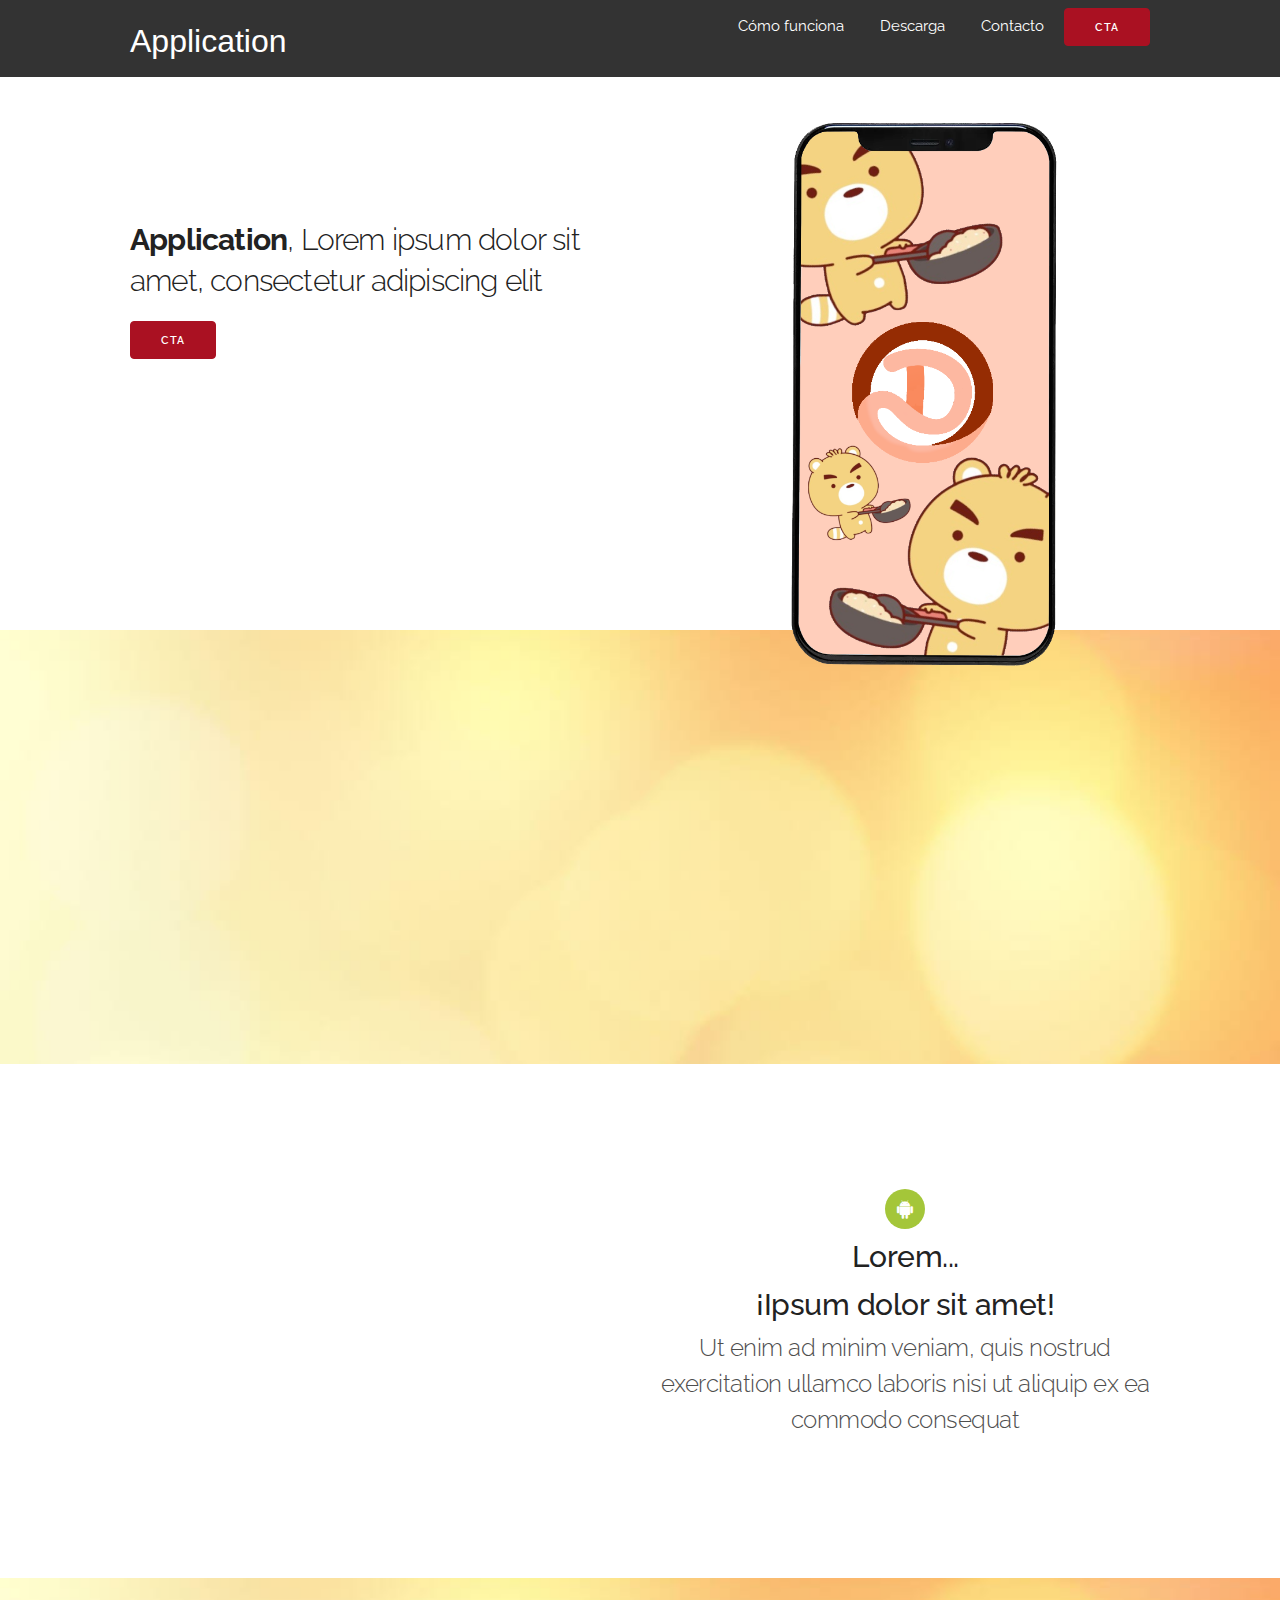
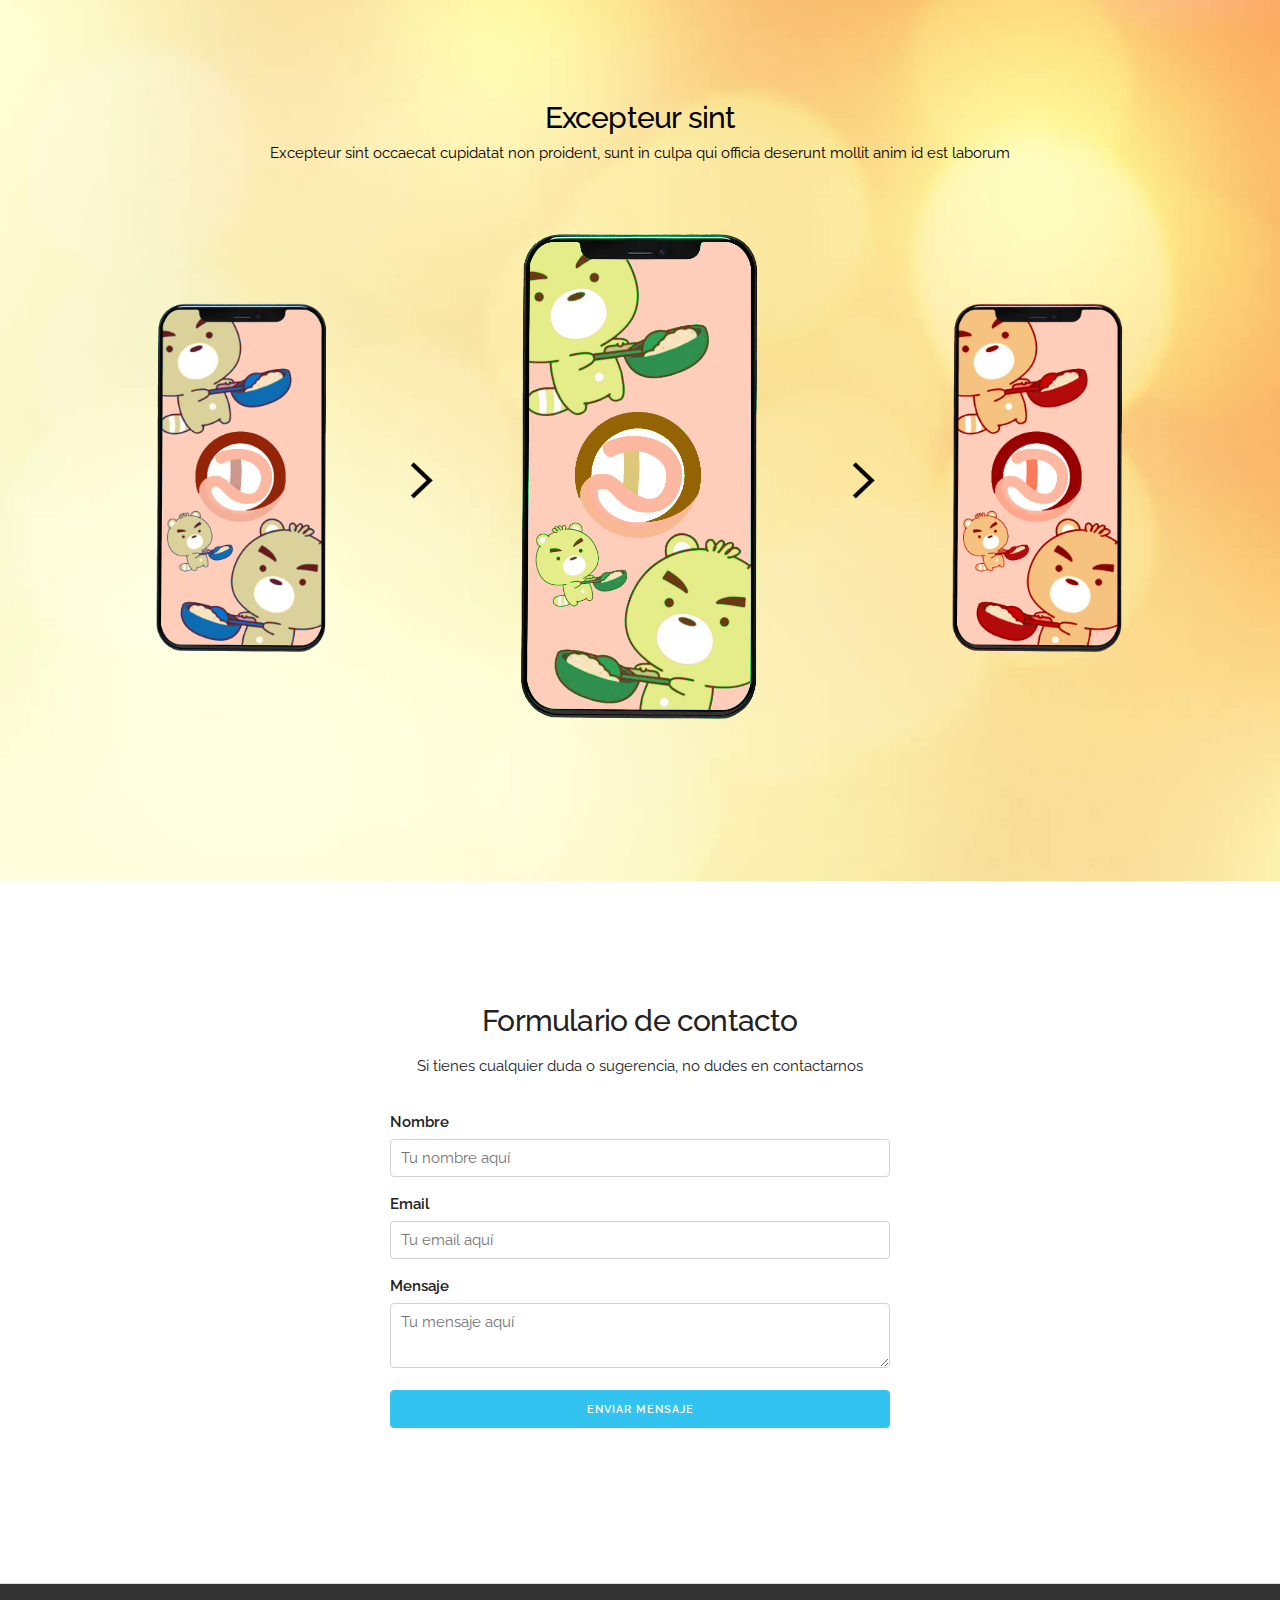
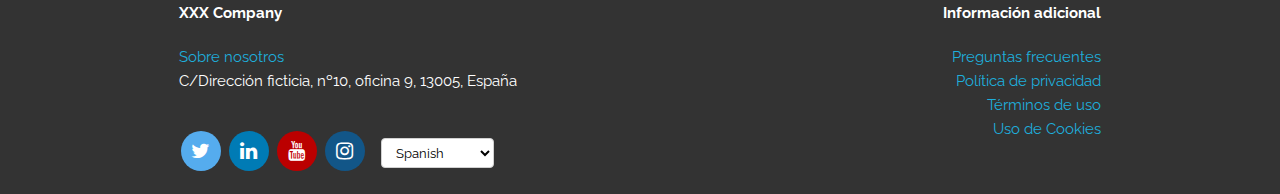
==== index.html @ 0161ed5a "chore: added first version of landing template" ====
<!DOCTYPE html>
<html lang="es">
  <head>
    <meta charset="utf-8">
    <title>Application</title>
    <meta name="description" content="application name">
    <meta name="author" content="laugutierrez">
    <meta name="viewport" content="width=device-width, initial-scale=1">
    <link href="//fonts.googleapis.com/css?family=Raleway:400,300,600" rel="stylesheet" type="text/css">
    <link href="http://fonts.cdnfonts.com/css/futura" rel="stylesheet">
    <link rel="stylesheet" href="https://cdnjs.cloudflare.com/ajax/libs/font-awesome/4.7.0/css/font-awesome.min.css">
    <link rel="stylesheet" href="css/normalize.css">
    <link rel="stylesheet" href="css/skeleton.css">
    <link rel="stylesheet" href="css/custom.css">
    <link rel="icon" type="image/png" href="images/favicon.png">
  </head>
  <body>

    <div id="header-section"></div>

    <div id="hero-section" class="section hero">
      <div class="container">
        <div class="row">
          <div class="one-half column">
            <h4 class="hero-heading">
              <strong>Application</strong>, Lorem ipsum dolor sit amet, consectetur adipiscing elit
            </h4>
            <a class="button button-primary" href="https://play.google.com/store">CTA</a>
          </div>
          <div class="one-half column">
            <img class="phone" src="images/hero_screen.png">
          </div>
        </div>
      </div>
    </div>
    
    <div id="features-section" class="section features">
      <div class="container">
        <div class="row">
          <div class="one-third column feature bottom-top-animation">
            <h2 class="feature-number">
              <strong>1</strong>
            </h2>
            <h5 class="feature-heading">
              Lorem ipsum dolor sit amet
            </h5>
            <p class="feature-description">
              Lorem ipsum dolor sit amet, consectetur adipiscing elit, sed do eiusmod tempor incididunt ut labore et dolore magna
              aliqua
            </p>
          </div>
          <div class="one-third column feature bottom-top-animation">
            <h2 class="feature-number">
              <strong>2</strong>
            </h2>
            <h5 class="feature-heading">
              Consectetur adipiscing elit
            </h5>
            <p class="feature-description">
              Ut enim ad minim veniam, quis nostrud exercitation ullamco laboris nisi ut aliquip ex ea commodo consequat
            </p>
          </div>
          <div class="one-third column feature bottom-top-animation">
            <h2 class="feature-number">
              <strong>3</strong>
            </h2>
            <h5 class="feature-heading">
              Ut enim ad minim veniam
            </h5>
            <p class="feature-description">
              Duis aute irure dolor in reprehenderit in voluptate velit esse cillum dolore eu fugiat nulla pariatur
            </p>
          </div>
        </div>
      </div>
    </div>

    <div id="install-section" class="section install">
      <div class="container">
        <div class="row">
          <div class="one-half column bottom-top-animation">
            <img class="install-qr" src="images/install_qr.png">
          </div>
          <div class="one-half column">
            <a class="fa fa-android"></a>
            <h5 class="install-heading">
              Lorem...
            </h5>
            <h5 class="install-heading">
              ¡Ipsum dolor sit amet!
            </h5>
            <h5 class="install-description">
              Ut enim ad minim veniam, quis nostrud exercitation ullamco laboris nisi ut aliquip ex ea commodo consequat
            </h5>
          </div>
        </div>
      </div>
    </div>

    <div id="demo-section" class="section demo-images">
      <div class="container">
        <h4 class="demo-images-heading">Excepteur sint</h4>
        <p class="demo-images-description">
          Excepteur sint occaecat cupidatat non proident, sunt in culpa qui officia deserunt mollit anim id est laborum
        </p>
        <div class="row">
          <div class="three columns">
            <img class="u-max-full-width" src="images/screenshot_1.png">
          </div>
          <div class="one column">
            <img class="arrow-icon" src="images/arrow_icon.png">
          </div>
          <div class="four columns">
            <img class="u-max-full-width" src="images/screenshot_2.png">
          </div>
          <div class="one column">
            <img class="arrow-icon" src="images/arrow_icon.png">
          </div>
          <div class="three columns">
            <img class="u-max-full-width" src="images/screenshot_3.png">
          </div>
        </div>
      </div>
    </div>
    
    <div id="contact-section" class="section contact">
      <div class="container">
        <h4 class="contact-heading">
          Formulario de contacto
        </h4>
        <p class="contact-description">
          Si tienes cualquier duda o sugerencia, no dudes en contactarnos
        </p>
        <form id="contact-form" action="" method="post" class="contact-form">
          <label for="name">Nombre</label>
          <input id="name" type="text" name="name" placeholder="Tu nombre aquí" maxlength="100" required>
      
          <label for="email">Email</label>
          <input id="email" type="email" name="email" placeholder="Tu email aquí" required>
      
          <label for="message">Mensaje</label>
          <textarea id="message" name="message" placeholder="Tu mensaje aquí" maxlength="255" required></textarea>

          <p id="contact-form-success-message" class="alert alert-success display-none">
            <strong>¡Gracias por contactar!</strong> Te contestaremos en un plazo máximo de 48 horas.
          </p>
          <p id="contact-form-error-message" class="alert alert-error display-none">
            <strong>¡Ups!</strong> Se ha producido un error al enviar el formulario de contacto, prueba de nuevo.
          </p>
          <input class="button-primary" type="submit" value="Enviar mensaje" />
        </form>
      </div>
    </div>

    <div id="footer-section"></div>

    <script src="https://code.jquery.com/jquery-3.6.0.min.js" integrity="sha256-/xUj+3OJU5yExlq6GSYGSHk7tPXikynS7ogEvDej/m4=" crossorigin="anonymous"></script>
    <script src="./js/common.js"></script>
    <script src="./js/index.js"></script>
    <script>
      $(document).ready(function() {registerEvents(); loadHtml();});
    </script>

  </body>
</html>
---- css/skeleton.css ----
/*
* Skeleton V2.0.4
* Copyright 2014, Dave Gamache
* www.getskeleton.com
* Free to use under the MIT license.
* http://www.opensource.org/licenses/mit-license.php
* 12/29/2014
*/


/* Table of contents
––––––––––––––––––––––––––––––––––––––––––––––––––
- Grid
- Base Styles
- Typography
- Links
- Buttons
- Forms
- Lists
- Code
- Tables
- Spacing
- Utilities
- Clearing
- Media Queries
*/


/* Grid
–––––––––––––––––––––––––––––––––––––––––––––––––– */
.container {
  position: relative;
  width: 100%;
  max-width: 1020px;
  margin: 0 auto;
  padding: 0 20px;
  box-sizing: border-box; }
.column,
.columns {
  width: 100%;
  float: left;
  box-sizing: border-box; }

/* For devices larger than 400px */
@media (min-width: 400px) {
  .container {
    width: 85%;
    padding: 0; }
}

/* For devices larger than 550px */
@media (min-width: 550px) {
  .container {
    width: 80%; }
  .column,
  .columns {
    margin-left: 4%; }
  .column:first-child,
  .columns:first-child {
    margin-left: 0; }

  .one.column,
  .one.columns                    { width: 4.66666666667%; }
  .two.columns                    { width: 13.3333333333%; }
  .three.columns                  { width: 22%;            }
  .four.columns                   { width: 30.6666666667%; }
  .five.columns                   { width: 39.3333333333%; }
  .six.columns                    { width: 48%;            }
  .seven.columns                  { width: 56.6666666667%; }
  .eight.columns                  { width: 65.3333333333%; }
  .nine.columns                   { width: 74.0%;          }
  .ten.columns                    { width: 82.6666666667%; }
  .eleven.columns                 { width: 91.3333333333%; }
  .twelve.columns                 { width: 100%; margin-left: 0; }

  .one-third.column               { width: 30.6666666667%; }
  .two-thirds.column              { width: 65.3333333333%; }

  .one-half.column                { width: 48%; }

  /* Offsets */
  .offset-by-one.column,
  .offset-by-one.columns          { margin-left: 8.66666666667%; }
  .offset-by-two.column,
  .offset-by-two.columns          { margin-left: 17.3333333333%; }
  .offset-by-three.column,
  .offset-by-three.columns        { margin-left: 26%;            }
  .offset-by-four.column,
  .offset-by-four.columns         { margin-left: 34.6666666667%; }
  .offset-by-five.column,
  .offset-by-five.columns         { margin-left: 43.3333333333%; }
  .offset-by-six.column,
  .offset-by-six.columns          { margin-left: 52%;            }
  .offset-by-seven.column,
  .offset-by-seven.columns        { margin-left: 60.6666666667%; }
  .offset-by-eight.column,
  .offset-by-eight.columns        { margin-left: 69.3333333333%; }
  .offset-by-nine.column,
  .offset-by-nine.columns         { margin-left: 78.0%;          }
  .offset-by-ten.column,
  .offset-by-ten.columns          { margin-left: 86.6666666667%; }
  .offset-by-eleven.column,
  .offset-by-eleven.columns       { margin-left: 95.3333333333%; }

  .offset-by-one-third.column,
  .offset-by-one-third.columns    { margin-left: 34.6666666667%; }
  .offset-by-two-thirds.column,
  .offset-by-two-thirds.columns   { margin-left: 69.3333333333%; }

  .offset-by-one-half.column,
  .offset-by-one-half.columns     { margin-left: 52%; }

}


/* Base Styles
–––––––––––––––––––––––––––––––––––––––––––––––––– */
/* NOTE
html is set to 62.5% so that all the REM measurements throughout Skeleton
are based on 10px sizing. So basically 1.5rem = 15px :) */
html {
  font-size: 62.5%; }
body {
  font-size: 1.5em; /* currently ems cause chrome bug misinterpreting rems on body element */
  line-height: 1.6;
  font-weight: 400;
  font-family: "Raleway", "HelveticaNeue", "Helvetica Neue", Helvetica, Arial, sans-serif;
  color: #222; }


/* Typography
–––––––––––––––––––––––––––––––––––––––––––––––––– */
h1, h2, h3, h4, h5, h6 {
  margin-top: 0;
  margin-bottom: 2rem;
  font-weight: 300; }
h1 { font-size: 4.0rem; line-height: 1.2;  letter-spacing: -.1rem;}
h2 { font-size: 3.6rem; line-height: 1.25; letter-spacing: -.1rem; }
h3 { font-size: 3.0rem; line-height: 1.3;  letter-spacing: -.1rem; }
h4 { font-size: 2.4rem; line-height: 1.35; letter-spacing: -.08rem; }
h5 { font-size: 1.8rem; line-height: 1.5;  letter-spacing: -.05rem; }
h6 { font-size: 1.5rem; line-height: 1.6;  letter-spacing: 0; }

/* Larger than phablet */
@media (min-width: 550px) {
  h1 { font-size: 5.0rem; }
  h2 { font-size: 4.2rem; }
  h3 { font-size: 3.6rem; }
  h4 { font-size: 3.0rem; }
  h5 { font-size: 2.4rem; }
  h6 { font-size: 1.5rem; }
}

p {
  margin-top: 0; }


/* Links
–––––––––––––––––––––––––––––––––––––––––––––––––– */
a {
  color: #1EAEDB; }
a:hover {
  color: #0FA0CE; }


/* Buttons
–––––––––––––––––––––––––––––––––––––––––––––––––– */
.button,
button,
input[type="submit"],
input[type="reset"],
input[type="button"] {
  display: inline-block;
  height: 38px;
  padding: 0 30px;
  color: #555;
  text-align: center;
  font-size: 11px;
  font-weight: 600;
  line-height: 38px;
  letter-spacing: .1rem;
  text-transform: uppercase;
  text-decoration: none;
  white-space: nowrap;
  background-color: transparent;
  border-radius: 4px;
  border: 1px solid #bbb;
  cursor: pointer;
  box-sizing: border-box; }
.button:hover,
button:hover,
input[type="submit"]:hover,
input[type="reset"]:hover,
input[type="button"]:hover,
.button:focus,
button:focus,
input[type="submit"]:focus,
input[type="reset"]:focus,
input[type="button"]:focus {
  color: #333;
  border-color: #888;
  outline: 0; }
.button.button-primary,
button.button-primary,
input[type="submit"].button-primary,
input[type="reset"].button-primary,
input[type="button"].button-primary {
  color: #FFF;
  background-color: #33C3F0;
  border-color: #33C3F0; }
.button.button-primary:hover,
button.button-primary:hover,
input[type="submit"].button-primary:hover,
input[type="reset"].button-primary:hover,
input[type="button"].button-primary:hover,
.button.button-primary:focus,
button.button-primary:focus,
input[type="submit"].button-primary:focus,
input[type="reset"].button-primary:focus,
input[type="button"].button-primary:focus {
  color: #FFF;
  background-color: #1EAEDB;
  border-color: #1EAEDB; }


/* Forms
–––––––––––––––––––––––––––––––––––––––––––––––––– */
input[type="email"],
input[type="number"],
input[type="search"],
input[type="text"],
input[type="tel"],
input[type="url"],
input[type="password"],
textarea,
select {
  height: 38px;
  padding: 6px 10px; /* The 6px vertically centers text on FF, ignored by Webkit */
  background-color: #fff;
  border: 1px solid #D1D1D1;
  border-radius: 4px;
  box-shadow: none;
  box-sizing: border-box; }
/* Removes awkward default styles on some inputs for iOS */
input[type="email"],
input[type="number"],
input[type="search"],
input[type="text"],
input[type="tel"],
input[type="url"],
input[type="password"],
textarea {
  -webkit-appearance: none;
     -moz-appearance: none;
          appearance: none; }
textarea {
  min-height: 65px;
  padding-top: 6px;
  padding-bottom: 6px; }
input[type="email"]:focus,
input[type="number"]:focus,
input[type="search"]:focus,
input[type="text"]:focus,
input[type="tel"]:focus,
input[type="url"]:focus,
input[type="password"]:focus,
textarea:focus,
select:focus {
  border: 1px solid #33C3F0;
  outline: 0; }
label,
legend {
  display: block;
  margin-bottom: .5rem;
  font-weight: 600; }
fieldset {
  padding: 0;
  border-width: 0; }
input[type="checkbox"],
input[type="radio"] {
  display: inline; }
label > .label-body {
  display: inline-block;
  margin-left: .5rem;
  font-weight: normal; }


/* Lists
–––––––––––––––––––––––––––––––––––––––––––––––––– */
ul {
  list-style: circle inside; }
ol {
  list-style: decimal inside; }
ol, ul {
  padding-left: 0;
  margin-top: 0; }
ul ul,
ul ol,
ol ol,
ol ul {
  margin: 1.5rem 0 1.5rem 3rem;
  font-size: 90%; }
li {
  margin-bottom: 1rem; }


/* Code
–––––––––––––––––––––––––––––––––––––––––––––––––– */
code {
  padding: .2rem .5rem;
  margin: 0 .2rem;
  font-size: 90%;
  white-space: nowrap;
  background: #F1F1F1;
  border: 1px solid #E1E1E1;
  border-radius: 4px; }
pre > code {
  display: block;
  padding: 1rem 1.5rem;
  white-space: pre; }


/* Tables
–––––––––––––––––––––––––––––––––––––––––––––––––– */
th,
td {
  padding: 12px 15px;
  text-align: left;
  border-bottom: 1px solid #E1E1E1; }
th:first-child,
td:first-child {
  padding-left: 0; }
th:last-child,
td:last-child {
  padding-right: 0; }


/* Spacing
–––––––––––––––––––––––––––––––––––––––––––––––––– */
button,
.button {
  margin-bottom: 1rem; }
input,
textarea,
select,
fieldset {
  margin-bottom: 1.5rem; }
pre,
blockquote,
dl,
figure,
table,
p,
ul,
ol,
form {
  margin-bottom: 2.5rem; }


/* Utilities
–––––––––––––––––––––––––––––––––––––––––––––––––– */
.u-full-width {
  width: 100%;
  box-sizing: border-box; }
.u-max-full-width {
  max-width: 100%;
  box-sizing: border-box; }
.u-pull-right {
  float: right; }
.u-pull-left {
  float: left; }


/* Misc
–––––––––––––––––––––––––––––––––––––––––––––––––– */
hr {
  margin-top: 3rem;
  margin-bottom: 3.5rem;
  border-width: 0;
  border-top: 1px solid #E1E1E1; }


/* Clearing
–––––––––––––––––––––––––––––––––––––––––––––––––– */

/* Self Clearing Goodness */
.container:after,
.row:after,
.u-cf {
  content: "";
  display: table;
  clear: both; }


/* Media Queries
–––––––––––––––––––––––––––––––––––––––––––––––––– */
/*
Note: The best way to structure the use of media queries is to create the queries
near the relevant code. For example, if you wanted to change the styles for buttons
on small devices, paste the mobile query code up in the buttons section and style it
there.
*/


/* Larger than mobile */
@media (min-width: 400px) {}

/* Larger than phablet (also point when grid becomes active) */
@media (min-width: 550px) {}

/* Larger than tablet */
@media (min-width: 750px) {}

/* Larger than desktop */
@media (min-width: 1000px) {}

/* Larger than Desktop HD */
@media (min-width: 1200px) {}
---- css/custom.css ----
.button {
  background-color: #A12 !important;
  border-color: #A12 !important;
}
.section {
  padding: 5rem 0 5rem;
  text-align: center;
}
.display-none {
  display: none !important;
}
.alert {
  display: block;
  padding: 20px;
  border-left: 5px solid;
}
.alert-success {
  background-color: #D5F5E3;
  border-left-color: #2ECC71;
  color: #2ECC71;
}

.alert-error {
  background-color: #F2D7D5;
  border-left-color: #C0392B;
  color: #C0392B;
}
header {
  background-color: #333;
}
.header-install-button {
  display: none;
}
.sticky {
  position: fixed;
  top: 0;
  width: 100%;
  z-index: 1000;
}
.hero, .about-us, .privacy, .terms, .faqs, .cookies {
  margin-top: 8rem;
}
.header-logo {
  display: inline-block;
  font-family: 'Futura', sans-serif;
  font-size: 24px;
  color: #ffffff;
  margin-top: 16px;
  cursor: pointer;
}
nav ul {
  list-style-type: none;
  margin: 0;
  padding: 0;
  overflow: hidden;
  position: -webkit-sticky;
  position: sticky;
  top: 0;
  right: 0;
  text-align: center;
}
nav ul li {
  margin-bottom: 0px;
  height: 52px;
  display: inline-flex;
  justify-content: center;
  align-items: center;
}
nav ul li a {
  display: block;
  color: white;
  text-align: center;
  padding: 14px 16px;
  text-decoration: none;
}
nav ul li a:hover {
  background-color: #111;
  color: #FFFFFF;
}
.nav-menu-link {
  display: none;
}
.nav-menu-link-vertical {
  display: block;
  text-align: center;
}
.nav-hamburguer {
  cursor: pointer;
}
.hero a.button {
  margin-top: 2rem;
}
.phone {
  position: relative;
  max-width: 80%;
  margin: 3rem auto -12rem;
}
.install img {
  max-width: 250px;
}
.features {
  background-image: url('../images/background.jpg');
  background-size: cover;
  color: #000;
  padding-bottom: 5rem;
}
.feature-number {
  margin-bottom: .5rem;
  /* color: #11DFC7;*/
  color: #A12;
}
.feature-heading {
  font-weight: 500;
  margin-bottom: .3rem;
}
.feature-description {
  opacity: .8;
  font-weight: 300;
}
.install-heading {
  font-weight: 500;
  margin-bottom: .3rem;
}
.install-description {
  opacity: .8;
  font-weight: 300;
}
.contact {
  border-bottom: 1px solid #ddd;
  text-align: center;
}
.contact-form {
  max-width: 500px;
  margin: auto;
  padding: 20px;
  background: #ffffff;
  text-align: left;
}
.contact-form input,
.contact-form textarea {
  width: 100%;
}
.contact-heading {
  font-weight: 500;
  margin-bottom: 1.2rem;
}
.contact-description {
  margin-bottom: 1.2rem;
}
.demo-images {
  background-image: url('../images/background.jpg');
  background-size: cover;
  color: #000;
}
.demo-images-heading {
  font-weight: 500;
  margin-bottom: .3rem;
}
.demo-images-description {
  margin-bottom: 4rem;
}
.arrow-icon {
  width: 40px;
  height: 40px;
  transform: rotate(90deg);
  cursor: pointer;
}
footer {
  background-color: #333;
  color: #FFFFFF;
  min-height: 20rem;
  display: flex;
  align-items: center;
  padding-bottom: 2rem;
}
footer a {
  cursor: pointer;
  text-decoration: none;
}
footer h6 {
  margin-top: 2rem;
}
.fa {
  padding: 10px;
  font-size: 20px;
  width: 20px;
  text-align: center;
  text-decoration: none;
  margin: 5px 2px;
  border-radius: 50%;
}
.fa-twitter {
  background: #55ACEE;
  color: white;
}
.fa-linkedin {
  background: #007bb5;
  color: white;
}
.fa-youtube {
  background: #bb0000;
  color: white;
}
.fa-instagram {
  background: #125688;
  color: white;
}
.fa-android {
  background: #a4c639;
  color: white;
}
.bottom-top-animation {
  position: relative;
  transform: translateY(150px);
  opacity: 0;
  transition: 1s all ease;
}
.bottom-top-animation.active {
  transform: translateY(0);
  opacity: 1;
}
.justified {
  text-align: justify;
  text-justify: inter-word;
}

.faqs-answer {
  display: none;
  background: #e5e5e5;
  width: 100%;
  border: 1px solid #d0d0d0;
}

.faqs-answer p {
  font-size: 13px;
  line-height: 17px;
  margin: 20px;
  text-align: start !important;
}

#faqs a.active {
  font-weight: bold;
}

.faqs-question {
  text-decoration: none;
  color: #333;
  font-size: 13px;
  padding: 1rem 0rem 1rem 0rem;
  line-height: 20px;
  display: block;
  border: 1px solid #d0d0d0;
  width: 100%;
  margin-bottom: -1px;
  text-align: start !important;
}

.fa-plus {
  color: #5ec4cd;
  font-size: 10px;
}

.fa-minus {
  color: #5ec4cd;
  font-size: 10px;
}

.team-member {
  max-width: 200px;
}

.translation-select {
  margin-left: 0;
  margin-top: 2rem;
  color: #000000;
  height: 30px !important;
  font-size: 13px;
}

.card {
  box-shadow: 0 4px 8px 0 rgba(0, 0, 0, 0.2);
  transition: 0.3s;
  border-radius: 10px;
  margin-bottom: 2rem;
}

.card:hover {
  box-shadow: 0 8px 16px 0 rgba(0, 0, 0, 0.2);
}

.card-image{
  width: 100%;
  border-radius: 10px 10px 0px 0px;
}

.card-content {
  padding: 2px 16px;
}

@media (min-width: 550px) {
  .section {
    padding: 7rem 0 7rem;
  }
  .demo-images .row {
    display: flex;
    align-items: center;
  }
  .arrow-icon {
    transform: rotate(0deg);
  }
  .header-logo {
    display: inline-block;
    font-size: 32px;
    margin-bottom: 10px;
  }
  .hero {
    padding-bottom: 12rem;
    text-align: left;
    height: 165px;
    margin-top: 6rem;
  }
  .about-us, .privacy, .terms, .faqs, .cookies {
    margin-top: 6rem;
  }
  .hero a.button {
    margin-top: 0;
  }
  .phone {
    position: absolute;
    top: -7rem;
    right: 3rem;
    max-height: 362px;
    z-index: 3;
  }
  .hero-heading, .install-heading, demo-images-heading, contact-heading{
    font-size: 2.4rem;
  }
  .text-align-start {
    text-align: start;
  }
  .text-align-end {
    text-align: end;
  }
  .text-align-center {
    text-align: center;
  }
  footer h6 {
    margin-top: 1rem;
  }
  footer {
    padding-bottom: 1rem;
  }
  .card {
    margin-bottom: 0;
  }
}

@media (min-width: 875px) {
  .hero {
    height: 190px;
    margin-top: 0rem;
    padding: 16rem 0 14rem;
  }
  .about-us, .privacy, .terms, .faqs, .cookies {
    margin-top: 0rem;
  }
  .hero-heading, .install-heading, demo-images-heading, contact-heading{
    font-size: 2.6rem;
  }
  .header-install-button {
    display: inline-block;
  }
  .nav-menu-link {
    display: inline-block;
  }
  .nav-hamburguer {
    display: none;
  }
  .section {
    padding: 10rem 0 10rem;
  }
  .section-description {
    max-width: 60%;
    margin-left: auto;
    margin-right: auto;
  }
  .phone {
    top: -14rem;
    right: 5rem;
    max-height: 510px;
  }
  .demo-images {
    padding: 15rem 0 8rem;
  }
  .text-align-start {
    text-align: start;
  }
  .text-align-end {
    text-align: end;
  }
  .team-member {
    max-width: 300px;
  }
  .translation-select {
    margin-left: 10px;
    margin-bottom: 0 !important;
  }
}

@media (min-width: 1000px) {
  .section {
    padding: 12rem 0 12rem;
  }
  .hero {
    padding: 22rem 0;
    margin-top: 0rem;
  }
  .about-us, .privacy, .terms, .faqs, .cookies {
    margin-top: 0rem;
  }
  .hero-heading, .install-heading, demo-images-heading, contact-heading{
    font-size: 3.0rem;
  }
  .phone {
    top: -16rem;
    max-height: 615px;
  }
  .text-align-start {
    text-align: start;
  }
  .text-align-end {
    text-align: end;
  }
  .team-member {
    max-width: 400px;
  }
}
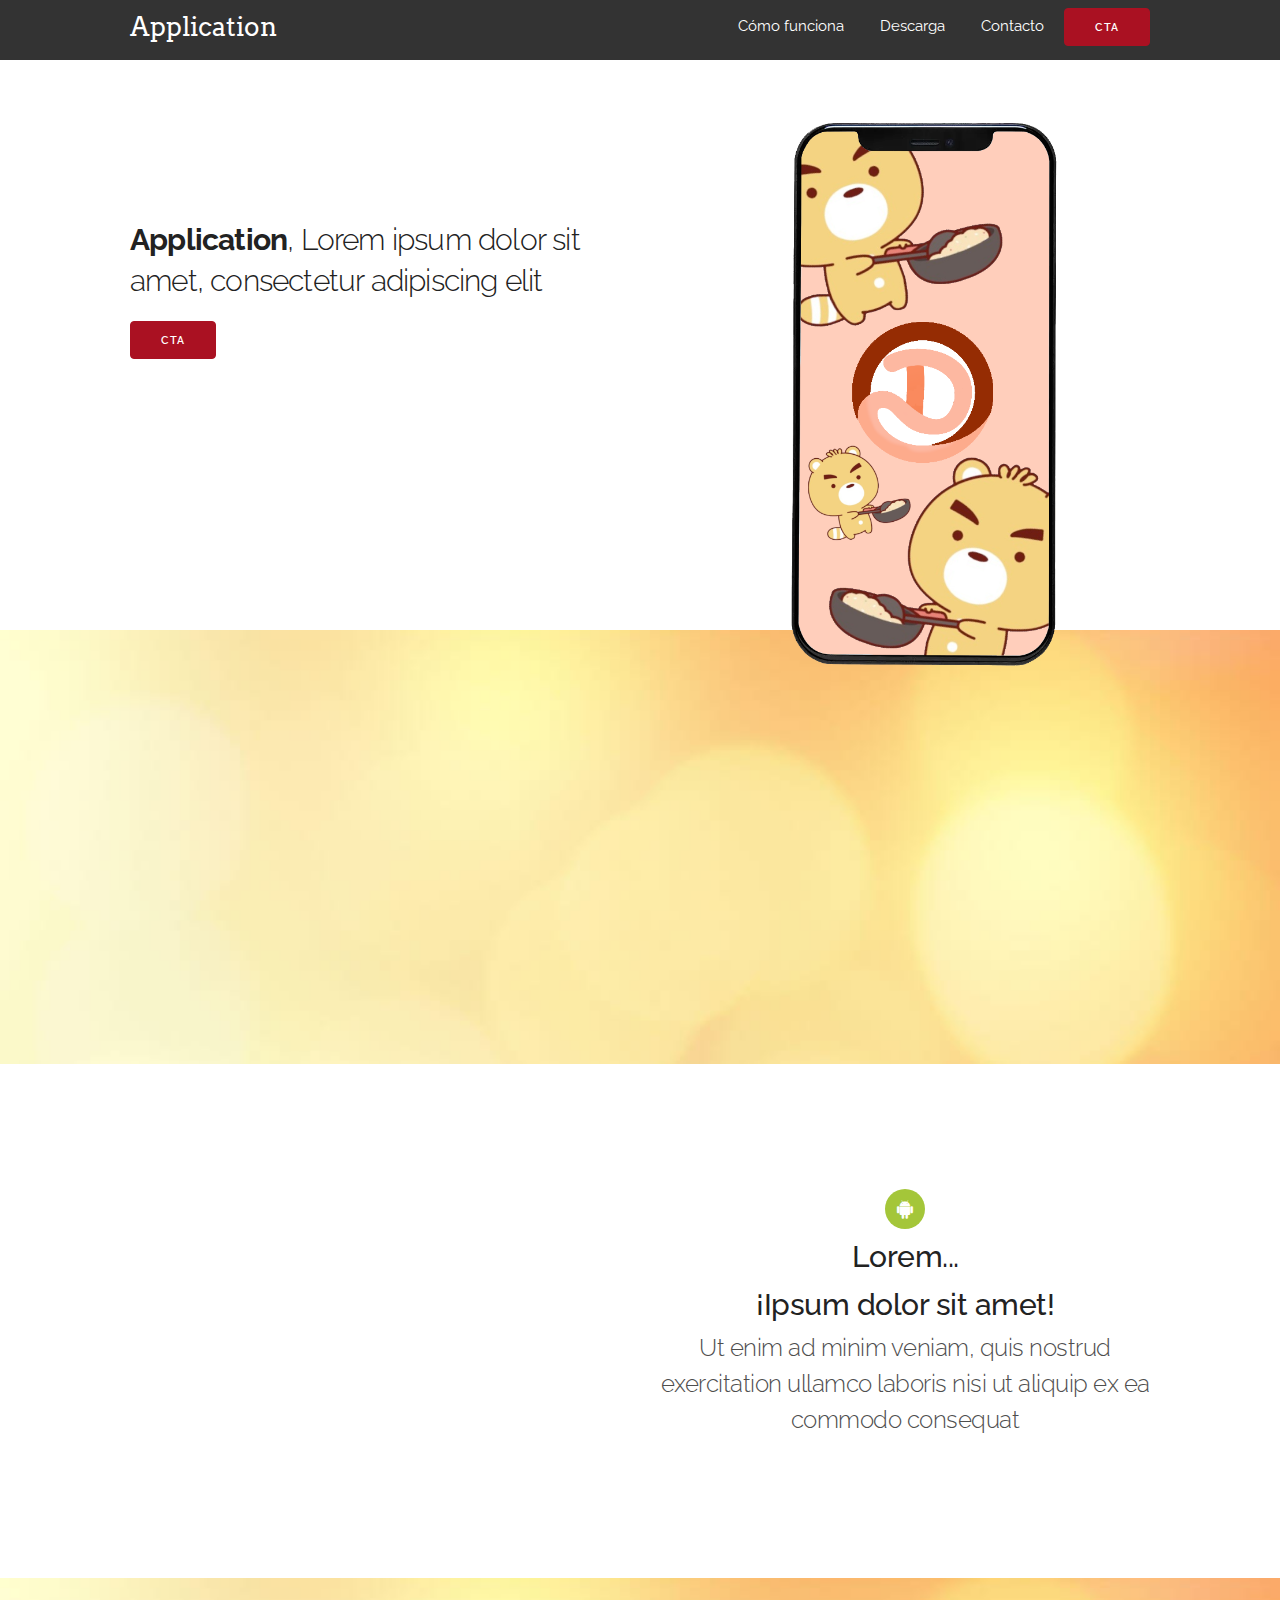
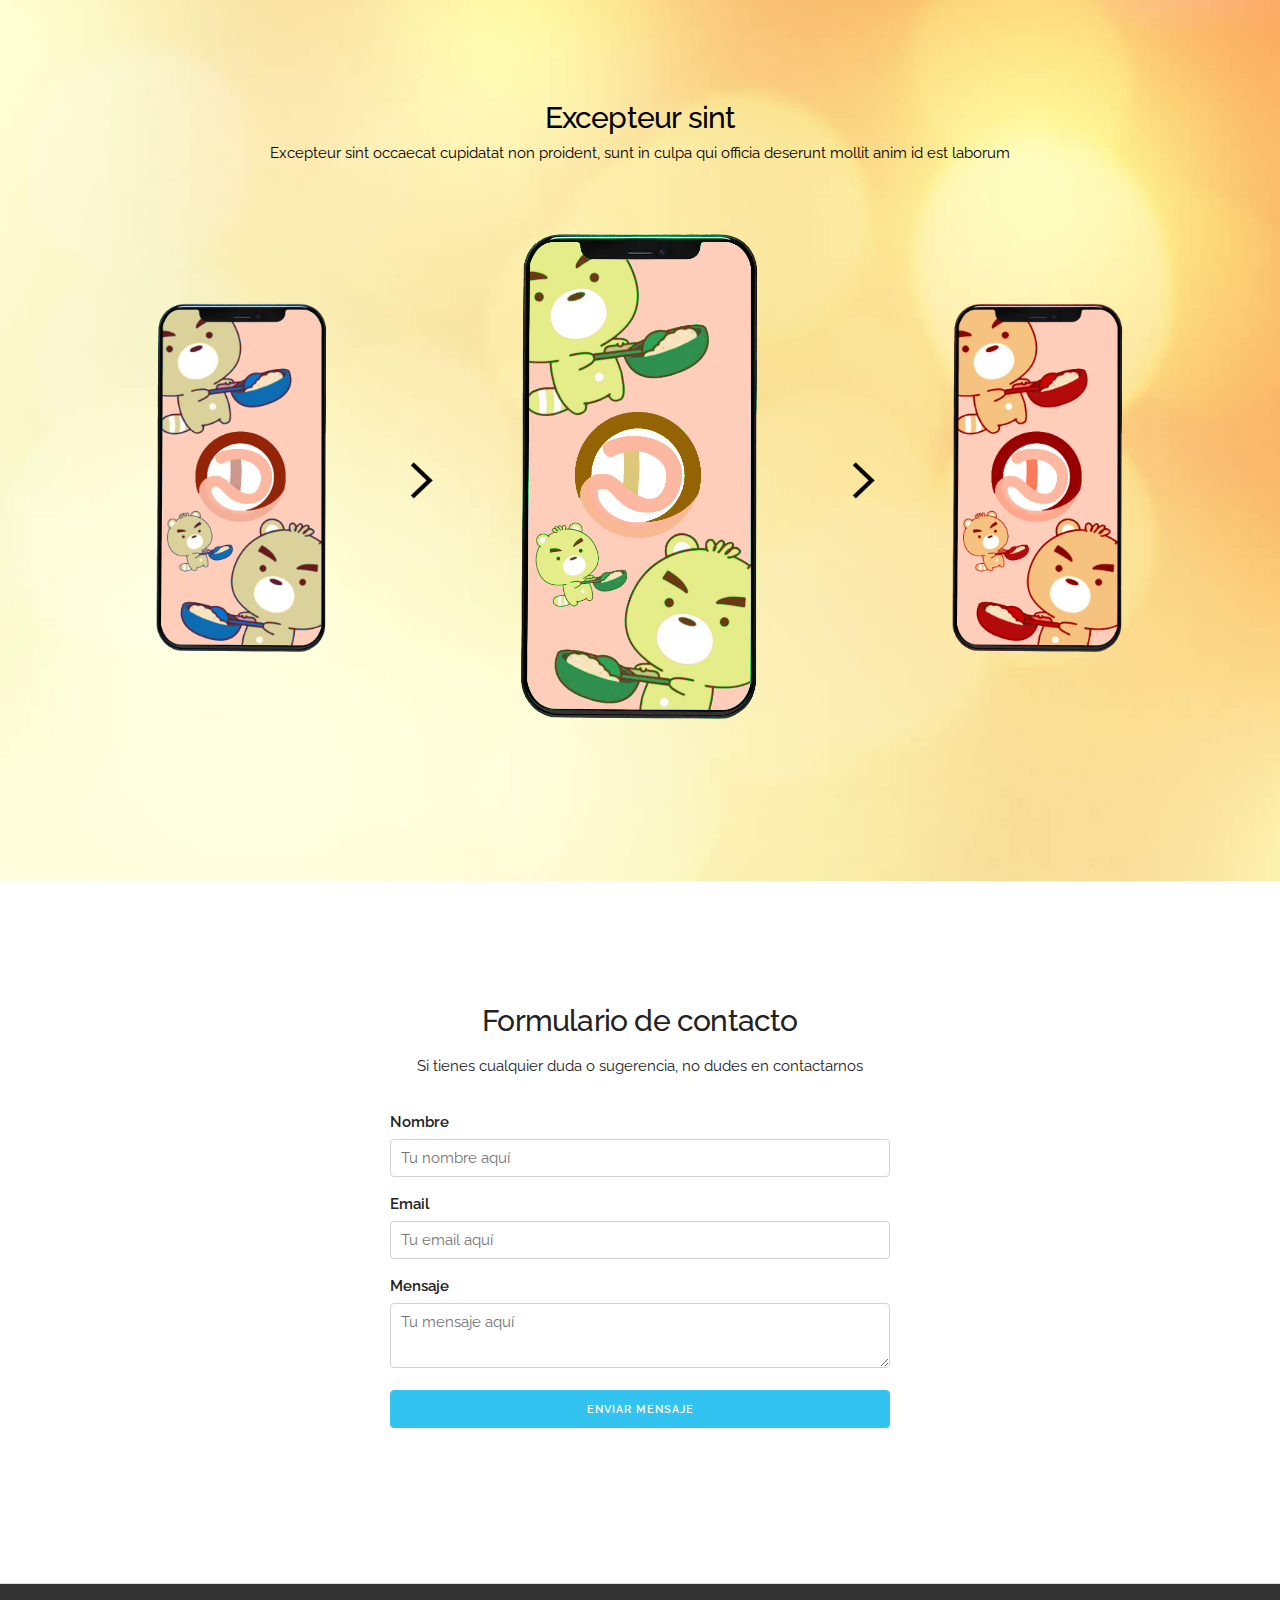
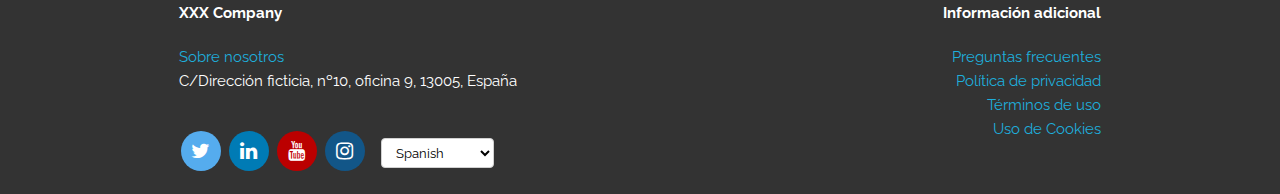
==== commit 9326f7d1: "chore: minor fix header style" ====
--- a/index.html
+++ b/index.html
@@ -7,7 +7,7 @@
     <meta name="author" content="laugutierrez">
     <meta name="viewport" content="width=device-width, initial-scale=1">
     <link href="//fonts.googleapis.com/css?family=Raleway:400,300,600" rel="stylesheet" type="text/css">
-    <link href="http://fonts.cdnfonts.com/css/futura" rel="stylesheet">
+    <link href="https://fonts.googleapis.com/css2?family=Arvo:wght@700&display=swap" rel="stylesheet"> 
     <link rel="stylesheet" href="https://cdnjs.cloudflare.com/ajax/libs/font-awesome/4.7.0/css/font-awesome.min.css">
     <link rel="stylesheet" href="css/normalize.css">
     <link rel="stylesheet" href="css/skeleton.css">
--- a/css/custom.css
+++ b/css/custom.css
@@ -42,10 +42,10 @@
 }
 .header-logo {
   display: inline-block;
-  font-family: 'Futura', sans-serif;
-  font-size: 24px;
+  font-family: 'Arvo', serif;
+  font-size: 14px;
   color: #ffffff;
-  margin-top: 16px;
+  margin-top: 20px;
   cursor: pointer;
 }
 nav ul {
@@ -310,8 +310,9 @@
   }
   .header-logo {
     display: inline-block;
-    font-size: 32px;
+    font-size: 26px;
     margin-bottom: 10px;
+    margin-top: 6px;
   }
   .hero {
     padding-bottom: 12rem;
